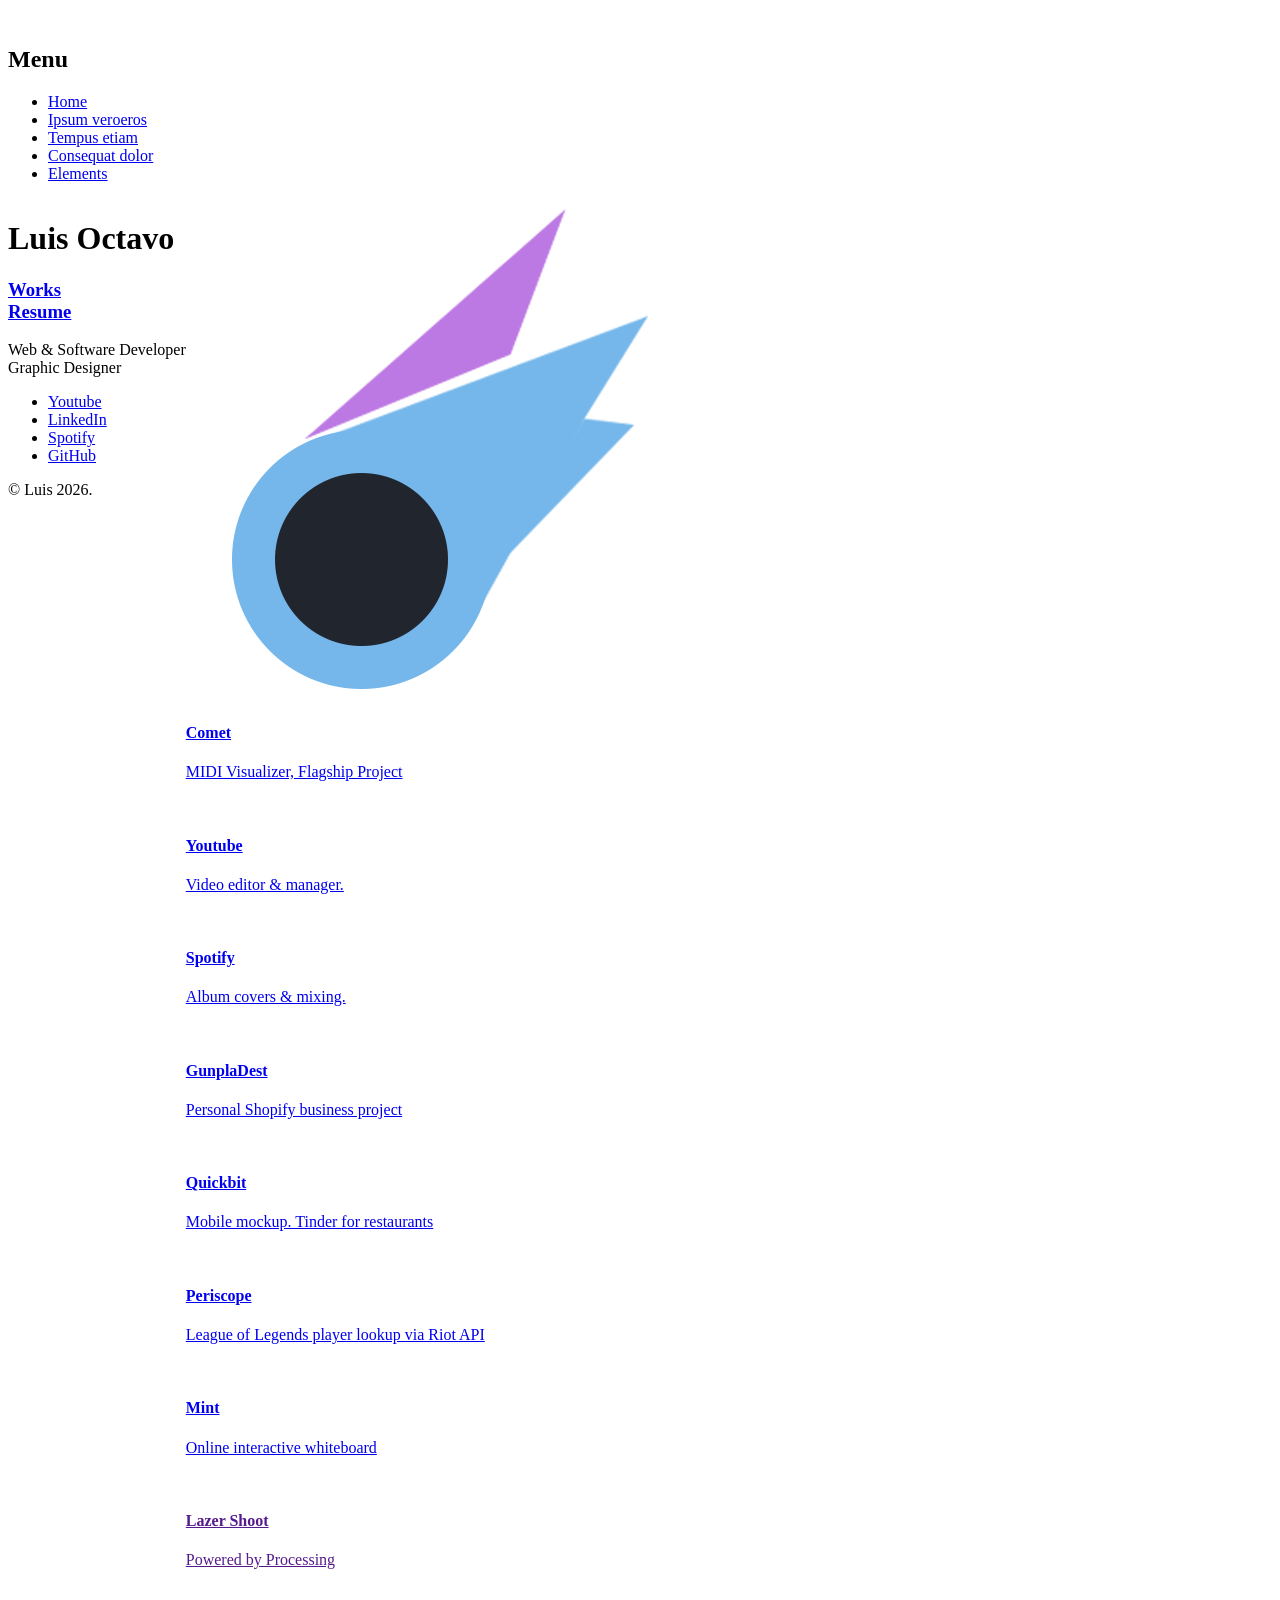
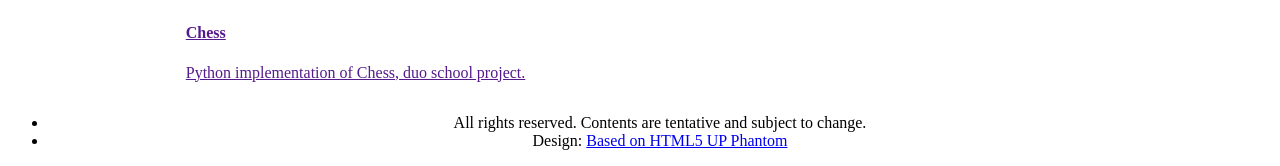
==== index.html @ 1975e7fa "Updated Comet logo" ====
<!DOCTYPE HTML>
<!--
	Phantom by HTML5 UP
	html5up.net | @ajlkn
	Free for personal and commercial use under the CCA 3.0 license (html5up.net/license)
-->
<html>
	<head>
		<title>Luis Octavo</title>
		<meta charset="utf-8" />
		<meta name="viewport" content="width=device-width, initial-scale=1, user-scalable=no" />
		<link rel="icon" href="images/logo.png">
		<link rel="stylesheet" href="assets/css/main.css" />
		<noscript><link rel="stylesheet" href="assets/css/noscript.css" /></noscript>
	</head>
	<body class="is-preload">
		<!-- Wrapper -->
			<div id="wrapper">

				<!-- Header -->
					<header id="header">
						<div class="inner">

							<!-- Logo -->
							
							<a href="index.html" class="logo">
								<span class="symbol"><img src="images/logo.png" alt="" /></span>
							</a>
							
							<!-- Nav 
								<nav>
									<ul>
										<li><a href="#menu">Menu</a></li>
									</ul>
								</nav>
							-->
							
						</div>
					</header>

				<!-- Menu -->
					<nav id="menu">
						<h2>Menu</h2>
						<ul>
							<li><a href="index.html">Home</a></li>
							<li><a href="generic.html">Ipsum veroeros</a></li>
							<li><a href="generic.html">Tempus etiam</a></li>
							<li><a href="generic.html">Consequat dolor</a></li>
							<li><a href="elements.html">Elements</a></li>
						</ul>
					</nav>

				<!-- Main -->
					<div id="main" style="display: flex;">	
						<!-- First half -->
						<div class="inner-left">
							
							<header style="margin-top: 5%;">
		
								<h1>Luis Octavo</h1>
								
								<header style="margin-top: 10%;">

									<h3>
									<a href="index.html">Works</a> <br />
									<!--
									<a>Reel (TBD)</a> <br />
									<a title="Under Construction" href="">Reel</a> <br />
									-->
									<a href="docs/Resume.pdf">Resume</a> <br />
									</h3>

									<!-- Small description -->
									<p>
										Web & Software Developer<br /> 
										Graphic Designer<br />
									</p>

								</header>


							</header>
							
							<ul class="icons">
								<!--<li><a href="#" target="_blank" rel="noopener noreferrer" class="icon solid style2 fa-envelope"><span class="label">Email</span></a></li>-->
								<li><a href="https://www.youtube.com/@Destly/" target="_blank" rel="noopener noreferrer" class="icon brands style2 fa-youtube"><span class="label">Youtube</span></a></li>
								<li><a href="https://www.linkedin.com/in/michael-luis-octavo-a46519223/" target="_blank" rel="noopener noreferrer" class="icon brands style2 fa-linkedin"><span class="label">LinkedIn</span></a></li>
								<li><a href="https://open.spotify.com/artist/1yhdBcKmHy6dqnxmdoaeiH" target="_blank" rel="noopener noreferrer" class="icon brands style2 fa-spotify"><span class="label">Spotify</span></a></li>
								<li><a href="https://github.com/m-luis-octavo/" target="_blank" rel="noopener noreferrer" class="icon brands style2 fa-github"><span class="label">GitHub</span></a></li>
							</ul>	
							<div>&copy; Luis 2026. </div>
						</div>	

						<!-- Second half -->			
						<div class="inner-right">
							<!-- 
							<h4>
								Legend <br/ >
								⭐ - Flagship Project <br />
								🎓 - School Project <br />
								🚧 - Under Construction
							</h4>
							-->

							<section class="tiles">

								<article class="style5">
									<span class="image">
										<img src="images/HomeCard-Default.jpg" alt="" />
									</span>
									<a href="comet.html">
										<img src="images/logo_Comet.png" alt=""/>
										<h4>Comet</h4>
										<div class="content">
											<p>MIDI Visualizer, Flagship Project</p>
										</div>
									</a>
								</article>

								<article class="style1">
									<span class="image">
										<img src="images/HomeCard-Default.jpg" alt="" />
									</span>
									<a href="youtube.html">
										<img src="images/logo_YT.png" alt=""/>
										<h4>Youtube</h4>
										<div class="content">
											<p>Video editor & manager.</p>
										</div>
									</a>
								</article>

								

								<article class="style2">
									<span class="image">
										<img src="images/HomeCard-Default.jpg" alt="" />
									</span>
									<a href="spotify.html">
										<img src="images/logo_Spotify.png" alt=""/>
										<h4>Spotify</h4>
										<div class="content">
											<p>Album covers & mixing.</p>
										</div>
									</a>
								</article>
								<article class="style6">
									<span class="image">
										<img src="images/HomeCard-Default.jpg" alt="" />
									</span>
									<a href="gunpladest.html">
										<img src="images/logo_GD.png" alt=""/>
										<h4>GunplaDest</h4>
										<div class="content">
											<p>Personal Shopify business project</p>
										</div>
									</a>
								</article>

								<article class="style4">
									<span class="image">
										<img src="images/HomeCard-Default.jpg" alt="" />
									</span>
									<a href="quickbit.html">
										<img src="images/logo_Quickbit.png" alt=""/>
										<h4>Quickbit</h4>
										<div class="content">
											<p>Mobile mockup. Tinder for restaurants</p>
										</div>
									</a>
								</article>
								<article class="style5">
									<span class="image">
										<img src="images/HomeCard-Default.jpg" alt="" />
									</span>
									<a href="periscoop.html">
										<img src="images/logo_Periscope.png" alt=""/>
										<h4>Periscope</h4>
										<div class="content">
											<p>League of Legends player lookup via Riot API</p>
										</div>
									</a>
								</article>
								<article class="style3">
									<span 	class="image">
										<img src="images/HomeCard-Default.jpg" alt="" />
									</span>
									<a href="mint.html">
										<img src="images/logo_Mint.png" alt=""/>
										<h4>Mint</h4>
										<div class="content">
											<p>Online interactive whiteboard</p>
										</div>
									</a>
								</article>
								
								<article title="Under Construction" class="style7">
									<span class="image">
										<img src="images/HomeCard-Default.jpg" alt="" />
									</span>
									<a href="">
										<img src="images/logo_Lazer.png" alt=""/>
										<h4>Lazer Shoot</h4>
										<div class="content">
											<p>Powered by Processing</p>
										</div>
									</a>
								</article>
								<article title="Under Construction" class="style7">
									<span class="image">
										<img src="images/HomeCard-Default.jpg" alt="" />
									</span>
									<a href="">
										<img src="images/logo_Chess.png" alt=""/>
										<h4>Chess</h4>
										<div class="content">
											<p>Python implementation of Chess, duo school project.</p>
										</div>
									</a>
								</article>
								
							</section>
						</div>
					</div>

				<!-- Footer -->
					<footer id="footer">
						<div class="inner">
							<!--
							<section>
								<h2>Get in touch</h2>
								<form method="post" action="#">
									<div class="fields">
										<div class="field half">
											<input type="text" name="name" id="name" placeholder="Name" />
										</div>
										<div class="field half">
											<input type="email" name="email" id="email" placeholder="Email" />
										</div>
										<div class="field">
											<textarea name="message" id="message" placeholder="Message"></textarea>
										</div>
									</div>
									<ul class="actions">
										<li><input type="submit" value="Send" class="primary" /></li>
									</ul>
								</form>
							</section>
							-->
							<!--
							<section>
								<h2>Follow</h2>
								<ul class="icons">
									<li><a href="#" class="icon brands style2 fa-twitter"><span class="label">Twitter</span></a></li>
									<li><a href="#" class="icon brands style2 fa-facebook-f"><span class="label">Facebook</span></a></li>
									<li><a href="#" class="icon brands style2 fa-instagram"><span class="label">Instagram</span></a></li>
									<li><a href="#" class="icon brands style2 fa-dribbble"><span class="label">Dribbble</span></a></li>
									<li><a href="#" class="icon brands style2 fa-github"><span class="label">GitHub</span></a></li>
									<li><a href="#" class="icon brands style2 fa-500px"><span class="label">500px</span></a></li>
									<li><a href="#" class="icon solid style2 fa-phone"><span class="label">Phone</span></a></li>
									<li><a href="#" class="icon solid style2 fa-envelope"><span class="label">Email</span></a></li>
								</ul>
							</section>
							-->
							
							<ul class="copyright" style="text-align: center;">
								<li>All rights reserved. Contents are tentative and subject to change.</li><li>Design: <a href="https://html5up.net/phantom" target="_blank">Based on HTML5 UP Phantom</a></li>
							</ul>
						</div>
					</footer>

			</div>

		<!-- Scripts -->
			<script src="assets/js/jquery.min.js"></script>
			<script src="assets/js/browser.min.js"></script>
			<script src="assets/js/breakpoints.min.js"></script>
			<script src="assets/js/util.js"></script>
			<script src="assets/js/main.js"></script>

	</body>
</html>
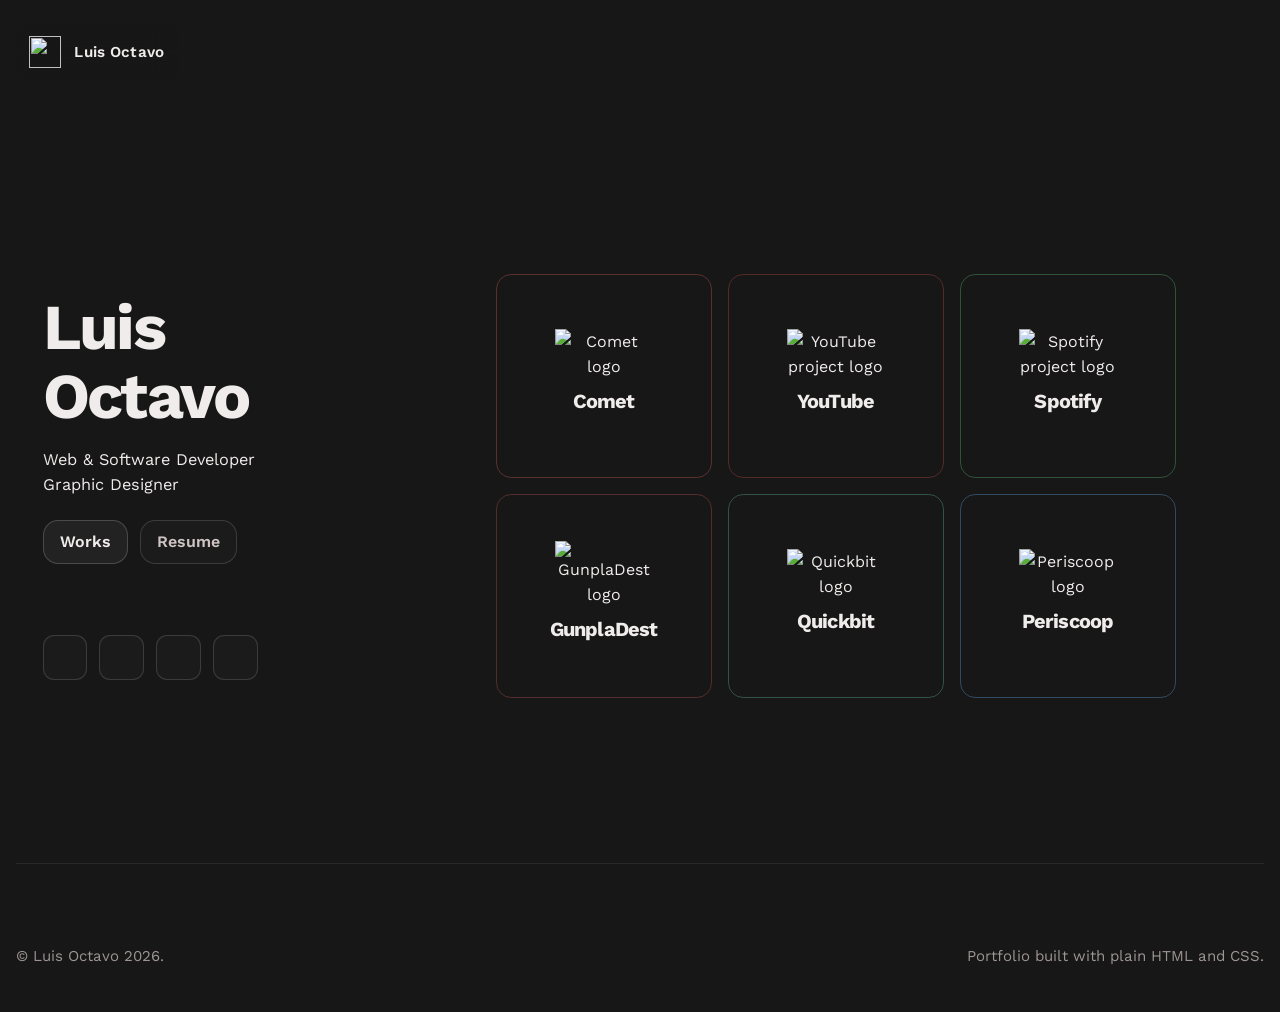
==== commit 4fbf7878: "Redesign first draft" ====
--- a/index.html
+++ b/index.html
@@ -1,282 +1,151 @@
-<!DOCTYPE HTML>
-<!--
-	Phantom by HTML5 UP
-	html5up.net | @ajlkn
-	Free for personal and commercial use under the CCA 3.0 license (html5up.net/license)
--->
-<html>
+<!DOCTYPE html>
+<html lang="en">
 	<head>
-		<title>Luis Octavo</title>
+		<title>Luis Octavo | Portfolio</title>
 		<meta charset="utf-8" />
-		<meta name="viewport" content="width=device-width, initial-scale=1, user-scalable=no" />
-		<link rel="icon" href="images/logo.png">
-		<link rel="stylesheet" href="assets/css/main.css" />
-		<noscript><link rel="stylesheet" href="assets/css/noscript.css" /></noscript>
+		<meta name="viewport" content="width=device-width, initial-scale=1" />
+		<meta
+			name="description"
+			content="Luis Octavo's portfolio of web, software, design, and creative tooling projects."
+		/>
+		<meta name="theme-color" content="#171717" />
+		<link rel="icon" href="images/logo.png" />
+		<link rel="stylesheet" href="assets/css/fontawesome-all.min.css" />
+		<link rel="stylesheet" href="assets/css/site.css" />
+		<link rel="stylesheet" href="assets/css/home.css" />
 	</head>
-	<body class="is-preload">
-		<!-- Wrapper -->
-			<div id="wrapper">
+	<body class="home-page">
+		<div class="page-shell">
+			<header class="site-header site-header--home">
+				<a class="brand-mark" href="index.html" aria-label="Luis Octavo home">
+					<img src="images/logo.png" alt="" />
+					<span>Luis Octavo</span>
+				</a>
+			</header>
 
-				<!-- Header -->
-					<header id="header">
-						<div class="inner">
+			<main class="home-layout">
+				<aside class="home-sidebar" aria-label="Portfolio overview">
+					<section class="profile-card panel">
+						<h1>Luis Octavo</h1>
+						<p class="profile-copy">
+							Web &amp; Software Developer<br />
+							Graphic Designer
+						</p>
+						<nav class="home-nav" aria-label="Primary">
+							<a class="home-nav__link is-active" href="index.html" aria-current="page">Works</a>
+							<a class="home-nav__link" href="docs/Resume.pdf">Resume</a>
+						</nav>
+					</section>
 
-							<!-- Logo -->
-							
-							<a href="index.html" class="logo">
-								<span class="symbol"><img src="images/logo.png" alt="" /></span>
+					<section class="sidebar-section panel">
+						<ul class="social-links">
+							<li>
+								<a href="https://www.youtube.com/@Destly/" target="_blank" rel="noopener noreferrer" aria-label="YouTube">
+									<span class="fab fa-youtube" aria-hidden="true"></span>
+									<span class="sr-only">YouTube</span>
+								</a>
+							</li>
+							<li>
+								<a
+									href="https://www.linkedin.com/in/michael-luis-octavo-a46519223/"
+									target="_blank"
+									rel="noopener noreferrer"
+									aria-label="LinkedIn"
+								>
+									<span class="fab fa-linkedin-in" aria-hidden="true"></span>
+									<span class="sr-only">LinkedIn</span>
+								</a>
+							</li>
+							<li>
+								<a
+									href="https://open.spotify.com/artist/1yhdBcKmHy6dqnxmdoaeiH"
+									target="_blank"
+									rel="noopener noreferrer"
+									aria-label="Spotify"
+								>
+									<span class="fab fa-spotify" aria-hidden="true"></span>
+									<span class="sr-only">Spotify</span>
+								</a>
+							</li>
+							<li>
+								<a href="https://github.com/m-luis-octavo/" target="_blank" rel="noopener noreferrer" aria-label="GitHub">
+									<span class="fab fa-github" aria-hidden="true"></span>
+									<span class="sr-only">GitHub</span>
+								</a>
+							</li>
+						</ul>
+					</section>
+				</aside>
+
+				<section class="projects-panel panel" aria-label="Projects">
+					<div class="project-grid">
+						<article class="project-card project-card--comet">
+							<a class="project-card__interactive" href="comet.html">
+								<div class="project-card__content">
+									<img class="project-card__logo" src="images/logo_comet.png" alt="Comet logo" />
+									<h3 class="project-card__title">Comet</h3>
+									<p class="project-card__description">MIDI visualizer built for social-first playback clips.</p>
+								</div>
 							</a>
-							
-							<!-- Nav 
-								<nav>
-									<ul>
-										<li><a href="#menu">Menu</a></li>
-									</ul>
-								</nav>
-							-->
-							
-						</div>
-					</header>
+						</article>
 
-				<!-- Menu -->
-					<nav id="menu">
-						<h2>Menu</h2>
-						<ul>
-							<li><a href="index.html">Home</a></li>
-							<li><a href="generic.html">Ipsum veroeros</a></li>
-							<li><a href="generic.html">Tempus etiam</a></li>
-							<li><a href="generic.html">Consequat dolor</a></li>
-							<li><a href="elements.html">Elements</a></li>
-						</ul>
-					</nav>
+						<article class="project-card project-card--youtube">
+							<a class="project-card__interactive" href="youtube.html">
+								<div class="project-card__content">
+									<img class="project-card__logo" src="images/logo_YT.png" alt="YouTube project logo" />
+									<h3 class="project-card__title">YouTube</h3>
+									<p class="project-card__description">Video production, visual editing, and channel management.</p>
+								</div>
+							</a>
+						</article>
 
-				<!-- Main -->
-					<div id="main" style="display: flex;">	
-						<!-- First half -->
-						<div class="inner-left">
-							
-							<header style="margin-top: 5%;">
-		
-								<h1>Luis Octavo</h1>
-								
-								<header style="margin-top: 10%;">
+						<article class="project-card project-card--spotify">
+							<a class="project-card__interactive" href="spotify.html">
+								<div class="project-card__content">
+									<img class="project-card__logo" src="images/logo_Spotify.png" alt="Spotify project logo" />
+									<h3 class="project-card__title">Spotify</h3>
+									<p class="project-card__description">Album art direction, releases, and audio mixing.</p>
+								</div>
+							</a>
+						</article>
 
-									<h3>
-									<a href="index.html">Works</a> <br />
-									<!--
-									<a>Reel (TBD)</a> <br />
-									<a title="Under Construction" href="">Reel</a> <br />
-									-->
-									<a href="docs/Resume.pdf">Resume</a> <br />
-									</h3>
+						<article class="project-card project-card--gunpladest">
+							<a class="project-card__interactive" href="gunpladest.html">
+								<div class="project-card__content">
+									<img class="project-card__logo" src="images/logo_GD.png" alt="GunplaDest logo" />
+									<h3 class="project-card__title">GunplaDest</h3>
+									<p class="project-card__description">A Shopify storefront built around rare P-Bandai drops.</p>
+								</div>
+							</a>
+						</article>
 
-									<!-- Small description -->
-									<p>
-										Web & Software Developer<br /> 
-										Graphic Designer<br />
-									</p>
+						<article class="project-card project-card--quickbit">
+							<a class="project-card__interactive" href="quickbit.html">
+								<div class="project-card__content">
+									<img class="project-card__logo" src="images/logo_Quickbit.png" alt="Quickbit logo" />
+									<h3 class="project-card__title">Quickbit</h3>
+									<p class="project-card__description">A mobile concept for restaurant discovery and dark mode UX.</p>
+								</div>
+							</a>
+						</article>
 
-								</header>
+						<article class="project-card project-card--periscoop">
+							<a class="project-card__interactive" href="periscoop.html">
+								<div class="project-card__content">
+									<img class="project-card__logo" src="images/logo_Periscope.png" alt="Periscoop logo" />
+									<h3 class="project-card__title">Periscoop</h3>
+									<p class="project-card__description">League of Legends lookup powered by the Riot API.</p>
+								</div>
+							</a>
+						</article>
+					</div>
+				</section>
+			</main>
 
-
-							</header>
-							
-							<ul class="icons">
-								<!--<li><a href="#" target="_blank" rel="noopener noreferrer" class="icon solid style2 fa-envelope"><span class="label">Email</span></a></li>-->
-								<li><a href="https://www.youtube.com/@Destly/" target="_blank" rel="noopener noreferrer" class="icon brands style2 fa-youtube"><span class="label">Youtube</span></a></li>
-								<li><a href="https://www.linkedin.com/in/michael-luis-octavo-a46519223/" target="_blank" rel="noopener noreferrer" class="icon brands style2 fa-linkedin"><span class="label">LinkedIn</span></a></li>
-								<li><a href="https://open.spotify.com/artist/1yhdBcKmHy6dqnxmdoaeiH" target="_blank" rel="noopener noreferrer" class="icon brands style2 fa-spotify"><span class="label">Spotify</span></a></li>
-								<li><a href="https://github.com/m-luis-octavo/" target="_blank" rel="noopener noreferrer" class="icon brands style2 fa-github"><span class="label">GitHub</span></a></li>
-							</ul>	
-							<div>&copy; Luis 2026. </div>
-						</div>	
-
-						<!-- Second half -->			
-						<div class="inner-right">
-							<!-- 
-							<h4>
-								Legend <br/ >
-								⭐ - Flagship Project <br />
-								🎓 - School Project <br />
-								🚧 - Under Construction
-							</h4>
-							-->
-
-							<section class="tiles">
-
-								<article class="style5">
-									<span class="image">
-										<img src="images/HomeCard-Default.jpg" alt="" />
-									</span>
-									<a href="comet.html">
-										<img src="images/logo_Comet.png" alt=""/>
-										<h4>Comet</h4>
-										<div class="content">
-											<p>MIDI Visualizer, Flagship Project</p>
-										</div>
-									</a>
-								</article>
-
-								<article class="style1">
-									<span class="image">
-										<img src="images/HomeCard-Default.jpg" alt="" />
-									</span>
-									<a href="youtube.html">
-										<img src="images/logo_YT.png" alt=""/>
-										<h4>Youtube</h4>
-										<div class="content">
-											<p>Video editor & manager.</p>
-										</div>
-									</a>
-								</article>
-
-								
-
-								<article class="style2">
-									<span class="image">
-										<img src="images/HomeCard-Default.jpg" alt="" />
-									</span>
-									<a href="spotify.html">
-										<img src="images/logo_Spotify.png" alt=""/>
-										<h4>Spotify</h4>
-										<div class="content">
-											<p>Album covers & mixing.</p>
-										</div>
-									</a>
-								</article>
-								<article class="style6">
-									<span class="image">
-										<img src="images/HomeCard-Default.jpg" alt="" />
-									</span>
-									<a href="gunpladest.html">
-										<img src="images/logo_GD.png" alt=""/>
-										<h4>GunplaDest</h4>
-										<div class="content">
-											<p>Personal Shopify business project</p>
-										</div>
-									</a>
-								</article>
-
-								<article class="style4">
-									<span class="image">
-										<img src="images/HomeCard-Default.jpg" alt="" />
-									</span>
-									<a href="quickbit.html">
-										<img src="images/logo_Quickbit.png" alt=""/>
-										<h4>Quickbit</h4>
-										<div class="content">
-											<p>Mobile mockup. Tinder for restaurants</p>
-										</div>
-									</a>
-								</article>
-								<article class="style5">
-									<span class="image">
-										<img src="images/HomeCard-Default.jpg" alt="" />
-									</span>
-									<a href="periscoop.html">
-										<img src="images/logo_Periscope.png" alt=""/>
-										<h4>Periscope</h4>
-										<div class="content">
-											<p>League of Legends player lookup via Riot API</p>
-										</div>
-									</a>
-								</article>
-								<article class="style3">
-									<span 	class="image">
-										<img src="images/HomeCard-Default.jpg" alt="" />
-									</span>
-									<a href="mint.html">
-										<img src="images/logo_Mint.png" alt=""/>
-										<h4>Mint</h4>
-										<div class="content">
-											<p>Online interactive whiteboard</p>
-										</div>
-									</a>
-								</article>
-								
-								<article title="Under Construction" class="style7">
-									<span class="image">
-										<img src="images/HomeCard-Default.jpg" alt="" />
-									</span>
-									<a href="">
-										<img src="images/logo_Lazer.png" alt=""/>
-										<h4>Lazer Shoot</h4>
-										<div class="content">
-											<p>Powered by Processing</p>
-										</div>
-									</a>
-								</article>
-								<article title="Under Construction" class="style7">
-									<span class="image">
-										<img src="images/HomeCard-Default.jpg" alt="" />
-									</span>
-									<a href="">
-										<img src="images/logo_Chess.png" alt=""/>
-										<h4>Chess</h4>
-										<div class="content">
-											<p>Python implementation of Chess, duo school project.</p>
-										</div>
-									</a>
-								</article>
-								
-							</section>
-						</div>
-					</div>
-
-				<!-- Footer -->
-					<footer id="footer">
-						<div class="inner">
-							<!--
-							<section>
-								<h2>Get in touch</h2>
-								<form method="post" action="#">
-									<div class="fields">
-										<div class="field half">
-											<input type="text" name="name" id="name" placeholder="Name" />
-										</div>
-										<div class="field half">
-											<input type="email" name="email" id="email" placeholder="Email" />
-										</div>
-										<div class="field">
-											<textarea name="message" id="message" placeholder="Message"></textarea>
-										</div>
-									</div>
-									<ul class="actions">
-										<li><input type="submit" value="Send" class="primary" /></li>
-									</ul>
-								</form>
-							</section>
-							-->
-							<!--
-							<section>
-								<h2>Follow</h2>
-								<ul class="icons">
-									<li><a href="#" class="icon brands style2 fa-twitter"><span class="label">Twitter</span></a></li>
-									<li><a href="#" class="icon brands style2 fa-facebook-f"><span class="label">Facebook</span></a></li>
-									<li><a href="#" class="icon brands style2 fa-instagram"><span class="label">Instagram</span></a></li>
-									<li><a href="#" class="icon brands style2 fa-dribbble"><span class="label">Dribbble</span></a></li>
-									<li><a href="#" class="icon brands style2 fa-github"><span class="label">GitHub</span></a></li>
-									<li><a href="#" class="icon brands style2 fa-500px"><span class="label">500px</span></a></li>
-									<li><a href="#" class="icon solid style2 fa-phone"><span class="label">Phone</span></a></li>
-									<li><a href="#" class="icon solid style2 fa-envelope"><span class="label">Email</span></a></li>
-								</ul>
-							</section>
-							-->
-							
-							<ul class="copyright" style="text-align: center;">
-								<li>All rights reserved. Contents are tentative and subject to change.</li><li>Design: <a href="https://html5up.net/phantom" target="_blank">Based on HTML5 UP Phantom</a></li>
-							</ul>
-						</div>
-					</footer>
-
-			</div>
-
-		<!-- Scripts -->
-			<script src="assets/js/jquery.min.js"></script>
-			<script src="assets/js/browser.min.js"></script>
-			<script src="assets/js/breakpoints.min.js"></script>
-			<script src="assets/js/util.js"></script>
-			<script src="assets/js/main.js"></script>
-
+			<footer class="site-footer">
+				<p>&copy; Luis Octavo 2026.</p>
+				<p>Portfolio built with plain HTML and CSS.</p>
+			</footer>
+		</div>
 	</body>
 </html>
--- a/assets/css/site.css
+++ b/assets/css/site.css
@@ -0,0 +1,304 @@
+@import url("https://fonts.googleapis.com/css2?family=Work+Sans:wght@400;500;600;700;800&display=swap");
+
+:root {
+	color-scheme: dark;
+	--bg: #171717;
+	--bg-elevated: #1f1f21;
+	--bg-footer: #111112;
+	--surface: rgba(255, 255, 255, 0.035);
+	--surface-strong: rgba(255, 255, 255, 0.06);
+	--border: rgba(255, 255, 255, 0.08);
+	--border-strong: rgba(255, 255, 255, 0.14);
+	--text: #f1ecec;
+	--text-soft: #cfc4c4;
+	--text-muted: #9f9494;
+	--accent: #dd5252;
+	--accent-strong: #f06464;
+	--page-accent: var(--accent);
+	--page-accent-soft: rgba(221, 82, 82, 0.12);
+	--radius-sm: 0.45rem;
+	--radius-md: 0.7rem;
+	--radius-lg: 0.95rem;
+	--radius-xl: 1.15rem;
+	--shadow-card: 0 24px 60px rgba(0, 0, 0, 0.28);
+	--shadow-soft: 0 12px 30px rgba(0, 0, 0, 0.18);
+	--max-width: 1410px;
+	--content-width: 1160px;
+	--transition-fast: 180ms ease;
+	--transition-base: 320ms ease;
+	--transition-slow: 480ms ease;
+}
+
+*,
+*::before,
+*::after {
+	box-sizing: border-box;
+}
+
+html {
+	scroll-behavior: smooth;
+}
+
+body {
+	margin: 0;
+	min-height: 100vh;
+	background: var(--bg);
+	color: var(--text);
+	font-family: "Work Sans", sans-serif;
+	font-size: 16px;
+	line-height: 1.6;
+}
+
+img {
+	display: block;
+	max-width: 100%;
+	height: auto;
+}
+
+a {
+	color: inherit;
+	text-decoration: none;
+	transition:
+		color var(--transition-fast),
+		border-color var(--transition-fast),
+		background-color var(--transition-fast),
+		transform var(--transition-fast),
+		box-shadow var(--transition-fast);
+}
+
+a:hover {
+	color: var(--accent-strong);
+}
+
+p {
+	margin: 0 0 1rem;
+	color: var(--text-soft);
+}
+
+p:last-child {
+	margin-bottom: 0;
+}
+
+h1,
+h2,
+h3,
+h4 {
+	margin: 0;
+	color: var(--text);
+	font-weight: 700;
+	letter-spacing: -0.04em;
+	line-height: 1.08;
+}
+
+ul {
+	margin: 0;
+	padding: 0;
+	list-style: none;
+}
+
+button,
+input,
+textarea,
+select {
+	font: inherit;
+}
+
+::selection {
+	background: rgba(221, 82, 82, 0.32);
+	color: #ffffff;
+}
+
+:focus-visible {
+	outline: 2px solid var(--accent-strong);
+	outline-offset: 4px;
+}
+
+.page-shell {
+	width: min(var(--max-width), calc(100vw - 2rem));
+	margin: 0 auto;
+	padding: 1.5rem 0 2.5rem;
+	display: flex;
+	flex-direction: column;
+}
+
+.home-page .page-shell {
+	min-height: calc(100vh + 7rem);
+}
+
+.site-header {
+	display: flex;
+	align-items: center;
+	justify-content: space-between;
+	gap: 1rem;
+	margin-bottom: 1.5rem;
+}
+
+.brand-mark,
+.back-link {
+	display: inline-flex;
+	align-items: center;
+	gap: 0.85rem;
+	padding: 0.75rem 1rem 0.75rem 0.8rem;
+	border-radius: var(--radius-lg);
+	color: var(--text);
+	font-size: 0.95rem;
+	font-weight: 600;
+	letter-spacing: 0.01em;
+	backdrop-filter: blur(14px);
+}
+
+.brand-mark:hover,
+.back-link:hover {
+	border-color: rgba(255, 255, 255, 0.2);
+	background: rgba(255, 255, 255, 0.05);
+	color: var(--text);
+}
+
+.brand-mark img,
+.back-link img {
+	width: 2rem;
+	height: 2rem;
+	object-fit: contain;
+}
+
+.panel {
+	background: var(--surface);
+	border: 1px solid var(--border);
+	border-radius: var(--radius-xl);
+	box-shadow: var(--shadow-card);
+	backdrop-filter: blur(16px);
+}
+
+.button {
+	display: inline-flex;
+	align-items: center;
+	justify-content: center;
+	gap: 0.5rem;
+	padding: 0.8rem 1.15rem;
+	border: 1px solid transparent;
+	border-radius: var(--radius-lg);
+	font-size: 0.95rem;
+	font-weight: 600;
+	line-height: 1;
+	white-space: nowrap;
+	box-shadow: none;
+}
+
+.button--primary {
+	background: var(--page-accent);
+	color: #ffffff;
+}
+
+.button--primary:hover {
+	color: #ffffff;
+	background: color-mix(in srgb, var(--page-accent) 82%, white);
+}
+
+.button--secondary {
+	border-color: var(--border-strong);
+	background: rgba(255, 255, 255, 0.03);
+	color: var(--text);
+}
+
+.button--secondary:hover {
+	color: var(--text);
+	background: rgba(255, 255, 255, 0.06);
+	border-color: rgba(255, 255, 255, 0.24);
+}
+
+.social-links {
+	display: flex;
+	flex-wrap: wrap;
+	gap: 0.75rem;
+	align-items: center;
+}
+
+.social-links a {
+	display: inline-flex;
+	align-items: center;
+	justify-content: center;
+	width: 2.8rem;
+	height: 2.8rem;
+	border-radius: var(--radius-md);
+	border: 1px solid var(--border-strong);
+	background: rgba(255, 255, 255, 0.02);
+	color: var(--text);
+	font-size: 1rem;
+}
+
+.social-links a:hover {
+	background: rgba(255, 255, 255, 0.07);
+	border-color: rgba(255, 255, 255, 0.22);
+	color: var(--accent-strong);
+}
+
+.site-footer {
+	display: flex;
+	align-items: center;
+	justify-content: space-between;
+	gap: 1rem;
+	margin-top: 2rem;
+	padding: 1.4rem 0 0.25rem;
+	border-top: 1px solid var(--border);
+	color: var(--text-muted);
+	font-size: 0.94rem;
+}
+
+.home-page .site-footer {
+	margin-top: auto;
+	padding-top: 5rem;
+}
+
+.site-footer p {
+	margin: 0;
+	color: inherit;
+}
+
+.sr-only {
+	position: absolute;
+	width: 1px;
+	height: 1px;
+	padding: 0;
+	margin: -1px;
+	overflow: hidden;
+	clip: rect(0, 0, 0, 0);
+	white-space: nowrap;
+	border: 0;
+}
+
+@media (max-width: 920px) {
+	.page-shell {
+		width: min(var(--max-width), calc(100vw - 1.5rem));
+	}
+
+	.site-footer {
+		flex-direction: column;
+		align-items: flex-start;
+	}
+}
+
+@media (max-width: 560px) {
+	body {
+		font-size: 15px;
+	}
+
+	.page-shell {
+		width: min(var(--max-width), calc(100vw - 1rem));
+		padding-top: 1rem;
+	}
+
+	.site-header {
+		margin-bottom: 1rem;
+	}
+
+	.brand-mark,
+	.back-link {
+		width: 100%;
+		justify-content: center;
+	}
+
+	.brand-mark span,
+	.back-link span {
+		text-align: center;
+	}
+}
--- a/assets/css/home.css
+++ b/assets/css/home.css
@@ -0,0 +1,245 @@
+.home-page {
+	--page-accent-soft: rgba(221, 82, 82, 0.1);
+}
+
+.home-layout {
+	display: grid;
+	grid-template-columns: minmax(280px, 340px) minmax(0, 1fr);
+	gap: clamp(2rem, 4vw, 4rem);
+	flex: 1 0 auto;
+	align-items: center;
+	min-height: calc(100vh - 12rem);
+	padding: 0.35rem 0 0;
+}
+
+.home-sidebar {
+	align-self: center;
+	display: grid;
+	gap: 1.1rem;
+}
+
+.profile-card,
+.sidebar-section {
+	padding: 1.6rem;
+}
+
+.home-sidebar .panel,
+.projects-panel {
+	background: transparent;
+	border-color: transparent;
+	box-shadow: none;
+	backdrop-filter: none;
+}
+
+.projects-panel {
+	padding: 0;
+}
+
+.profile-card h1 {
+	font-size: clamp(2.6rem, 5vw, 4.1rem);
+	margin-bottom: 1rem;
+}
+
+.profile-copy {
+	font-size: 1.02rem;
+	line-height: 1.55;
+	color: var(--text);
+	margin-bottom: 0;
+}
+
+.home-nav {
+	display: flex;
+	flex-wrap: wrap;
+	gap: 0.8rem;
+	margin-top: 1.4rem;
+}
+
+.home-nav__link {
+	display: inline-flex;
+	align-items: center;
+	justify-content: center;
+	padding: 0.82rem 1rem;
+	border: 1px solid var(--border-strong);
+	border-radius: var(--radius-lg);
+	background: rgba(255, 255, 255, 0.02);
+	color: var(--text-soft);
+	font-weight: 600;
+	line-height: 1;
+}
+
+.home-nav__link:hover,
+.home-nav__link.is-active {
+	background: rgba(255, 255, 255, 0.05);
+	border-color: rgba(255, 255, 255, 0.18);
+	color: var(--text);
+}
+
+.project-grid {
+	display: grid;
+	grid-template-columns: repeat(3, minmax(0, 13.5rem));
+	justify-content: center;
+	gap: 1rem;
+}
+
+.project-card {
+	position: relative;
+	min-height: 12.75rem;
+	border-radius: var(--radius-lg);
+	border: 1px solid var(--card-border, var(--border-strong));
+	background: transparent;
+	box-shadow: none;
+	transition:
+		border-color var(--transition-fast),
+		background-color var(--transition-fast),
+		transform var(--transition-fast);
+}
+
+.project-card__interactive {
+	display: flex;
+	align-items: center;
+	justify-content: center;
+	min-height: 100%;
+	padding: 1.35rem;
+	color: var(--text);
+}
+
+.project-card__interactive:hover {
+	color: var(--text);
+}
+
+.project-card__content {
+	width: 100%;
+	max-width: 10.5rem;
+	display: grid;
+	justify-items: center;
+	gap: 0.7rem;
+	text-align: center;
+	transform: translateY(0);
+	transition: transform var(--transition-base);
+}
+
+.project-card__logo {
+	width: min(6.1rem, 58%);
+	max-height: 4.8rem;
+	object-fit: contain;
+	margin: 0 auto;
+	filter: none;
+}
+
+.project-card__title {
+	font-size: clamp(1.05rem, 1.8vw, 1.25rem);
+	line-height: 1.06;
+}
+
+.project-card__description {
+	max-height: 0;
+	overflow: hidden;
+	margin: 0;
+	opacity: 0;
+	transform: translateY(0.5rem);
+	transition:
+		max-height var(--transition-slow),
+		opacity var(--transition-base),
+		transform var(--transition-base);
+	color: var(--text-soft);
+	font-size: 0.86rem;
+	line-height: 1.45;
+}
+
+.project-card--comet {
+	--card-border: rgba(240, 100, 100, 0.32);
+}
+
+.project-card--youtube {
+	--card-border: rgba(232, 83, 83, 0.3);
+}
+
+.project-card--spotify {
+	--card-border: rgba(105, 217, 141, 0.3);
+}
+
+.project-card--gunpladest {
+	--card-border: rgba(240, 100, 100, 0.28);
+}
+
+.project-card--quickbit {
+	--card-border: rgba(108, 218, 182, 0.3);
+}
+
+.project-card--periscoop {
+	--card-border: rgba(105, 178, 255, 0.32);
+}
+
+.project-card--mint {
+	--card-border: rgba(96, 220, 205, 0.3);
+}
+
+.project-card--construction {
+	--card-border: rgba(151, 170, 188, 0.26);
+}
+
+.project-card--disabled .project-card__description {
+	color: rgba(255, 255, 255, 0.72);
+}
+
+@media (hover: hover) and (pointer: fine) {
+	.project-card:hover,
+	.project-card:focus-within {
+		background: rgba(255, 255, 255, 0.02);
+		border-color: color-mix(in srgb, var(--card-border, var(--border-strong)) 80%, white);
+	}
+
+	.project-card:hover .project-card__content,
+	.project-card:focus-within .project-card__content {
+		transform: translateY(-0.15rem);
+	}
+
+	.project-card:hover .project-card__description,
+	.project-card:focus-within .project-card__description {
+		max-height: 6rem;
+		opacity: 1;
+		transform: translateY(0);
+	}
+}
+
+@media (hover: none) {
+	.project-card__description {
+		max-height: 6rem;
+		opacity: 1;
+		transform: translateY(0);
+	}
+}
+
+@media (max-width: 1180px) {
+	.project-grid {
+		grid-template-columns: repeat(2, minmax(0, 13.5rem));
+	}
+}
+
+@media (max-width: 900px) {
+	.home-layout {
+		grid-template-columns: 1fr;
+		align-items: start;
+		align-content: start;
+		min-height: auto;
+	}
+
+	.home-sidebar {
+		align-self: auto;
+	}
+}
+
+@media (max-width: 640px) {
+	.profile-card,
+	.sidebar-section {
+		padding: 1.3rem;
+	}
+
+	.project-grid {
+		grid-template-columns: minmax(0, 1fr);
+	}
+
+	.project-card {
+		min-height: 11.5rem;
+	}
+}
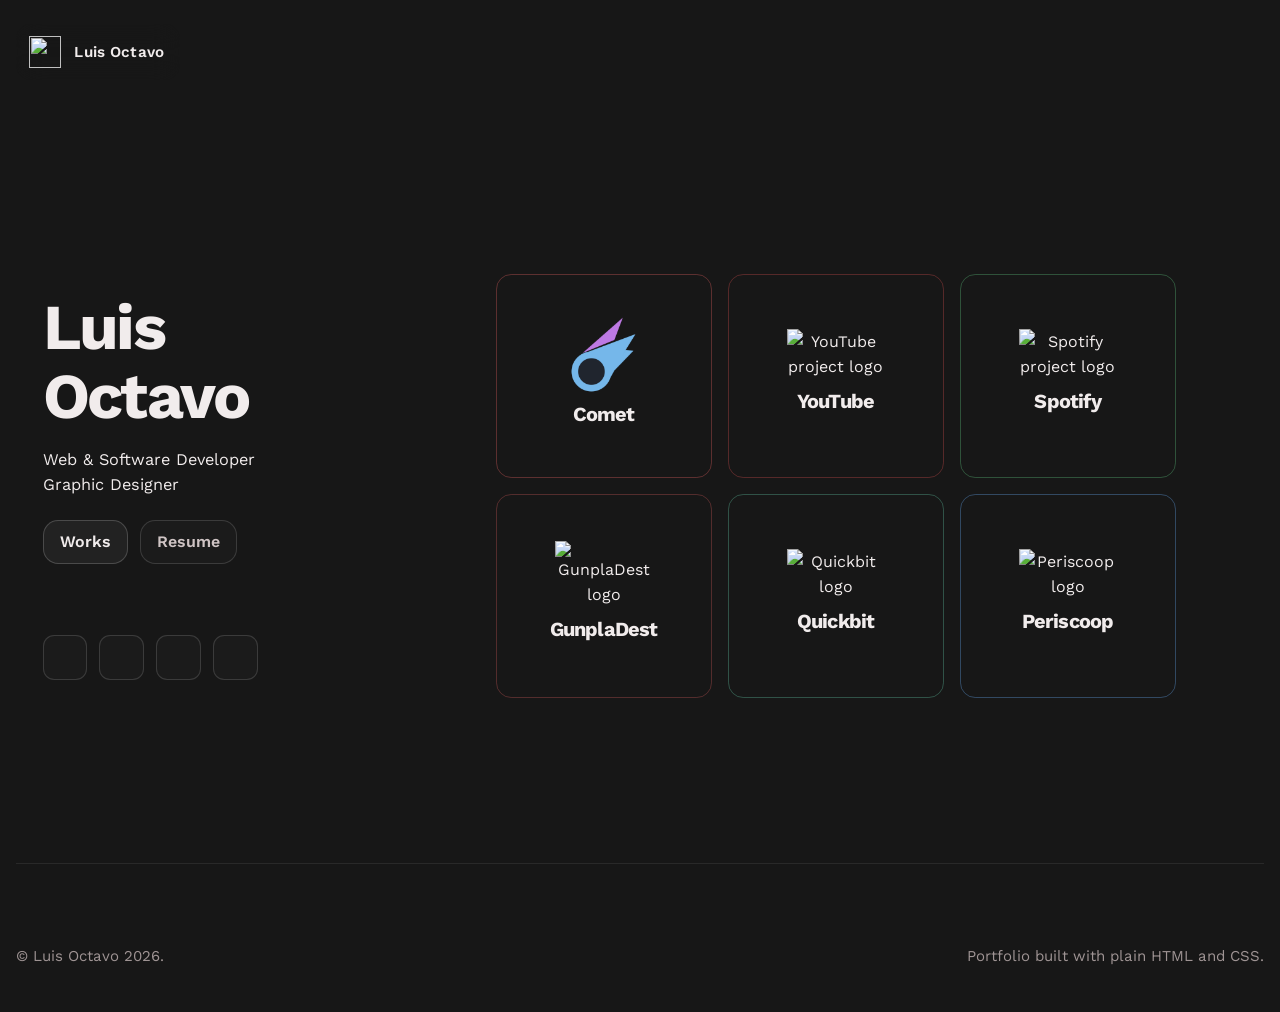
==== commit 276f6fa9: "Update index.html" ====
--- a/index.html
+++ b/index.html
@@ -82,7 +82,7 @@
 						<article class="project-card project-card--comet">
 							<a class="project-card__interactive" href="comet.html">
 								<div class="project-card__content">
-									<img class="project-card__logo" src="images/logo_comet.png" alt="Comet logo" />
+									<img class="project-card__logo" src="images/logo_Comet.png" alt="Comet logo" />
 									<h3 class="project-card__title">Comet</h3>
 									<p class="project-card__description">MIDI visualizer built for social-first playback clips.</p>
 								</div>
